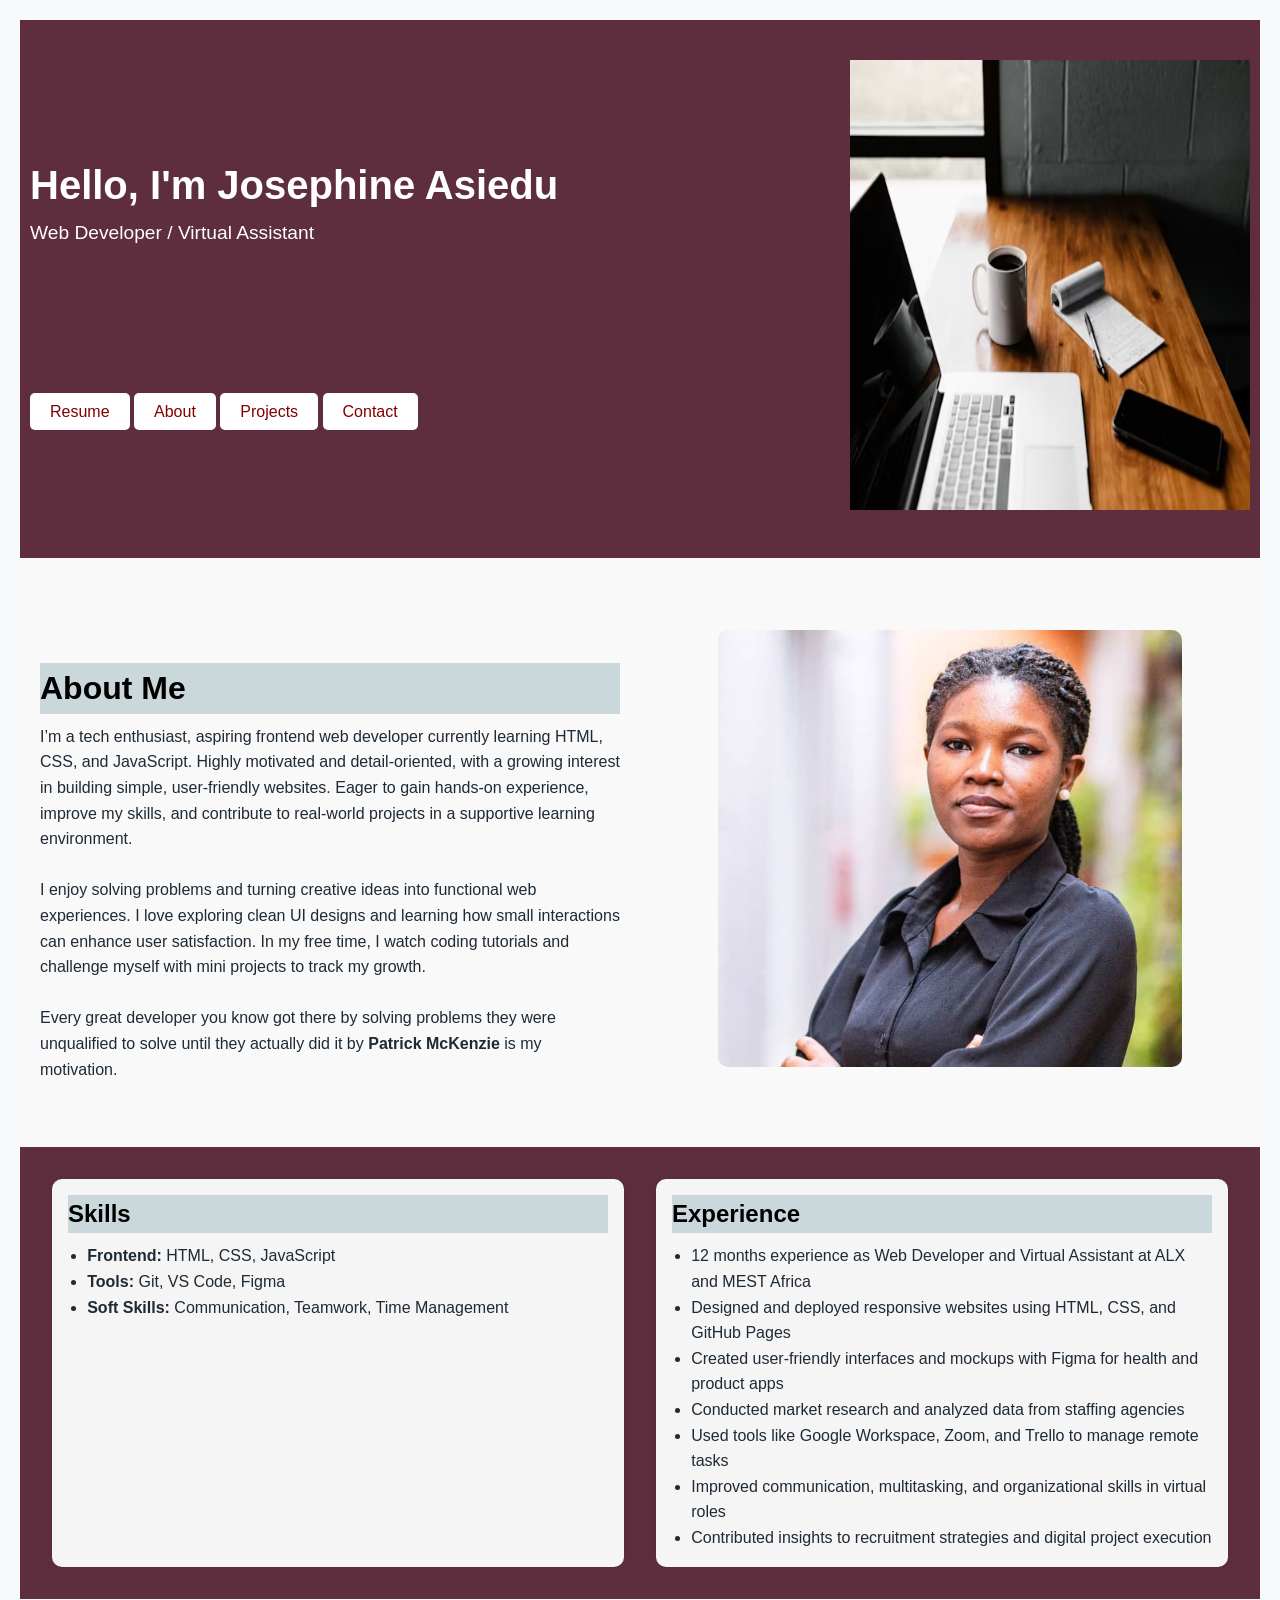
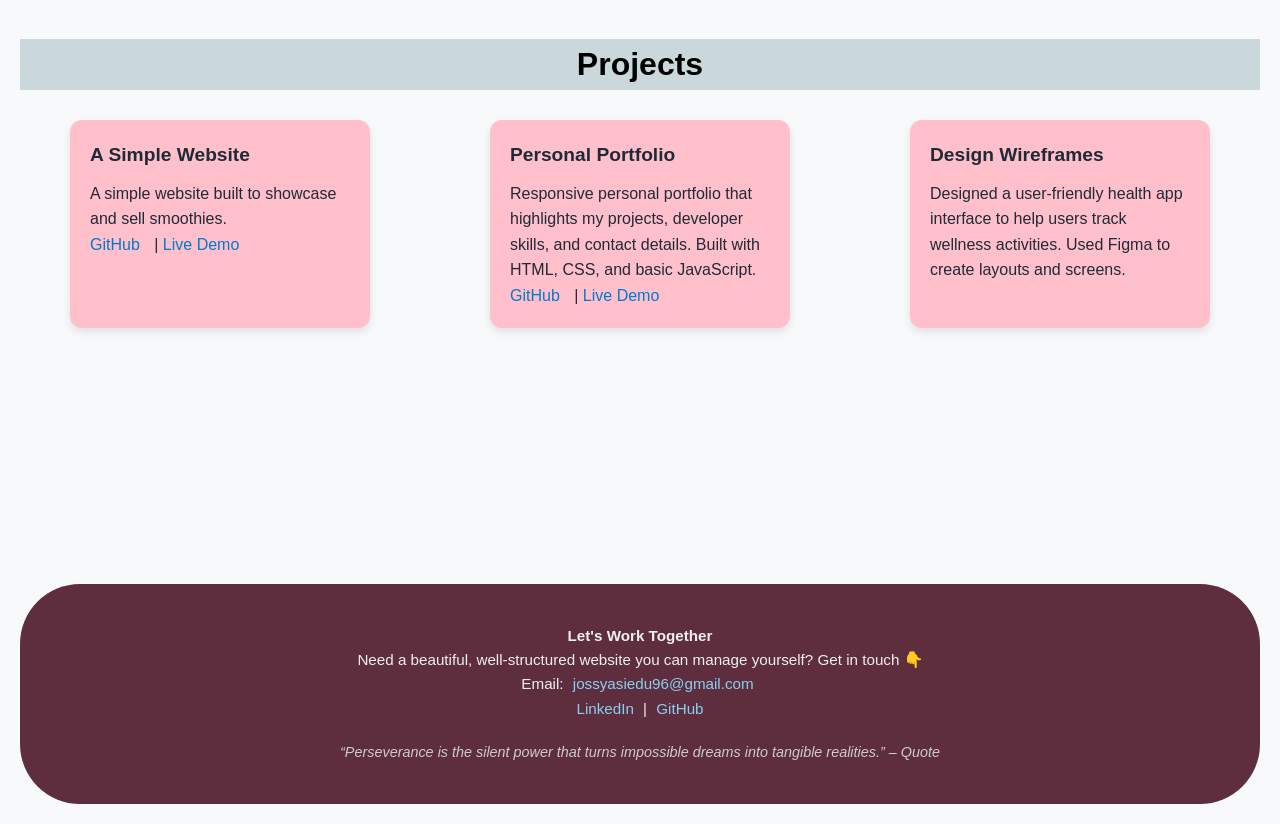
==== index.html @ d166ae1a "changed name" ====
<!DOCTYPE html>
<html lang="en">
  <head>
    <meta charset="UTF-8" />
    <meta name="viewport" content="width=device-width, initial-scale=1.0" />
    <title>Josephine Asiedu | Portfolio</title>
    <link rel="stylesheet" href="style.css" />
  </head>
  <body>
    <!-- Hero Section -->
    <section id="home" class="hero">
      <div class="hero-container">
        <div class="hero-image">
          <img src="./Asset/tech image 2.avif" alt="Professional Photo"/>
        </div>
        <div class="hero-text">
          <h1>Hello, I'm Josephine Asiedu</h1>
          <p>Web Developer / Virtual Assistant</p>
          <a href="your-resume.pdf" class="btn" download>Resume</a>
          <a href="#about" class="btn">About</a>
          <a href="#projects" class="btn">Projects</a>
          <a href="#contact" class="btn">Contact</a>
        </div>
      </div>
    </section>

    <!-- About Me -->
    <section id="about" class="about">
      <div class="about-container">
        <div class="about-text">
          <h2>About Me</h2>
          <p>
            I’m a tech enthusiast, aspiring frontend web developer currently
            learning HTML, CSS, and JavaScript. Highly motivated and
            detail-oriented, with a growing interest in building simple,
            user-friendly websites. Eager to gain hands-on experience, improve
            my skills, and contribute to real-world projects in a supportive
            learning environment. <br/> <br/>
            I enjoy solving problems and turning creative ideas
            into functional web experiences. I love exploring clean UI designs
            and learning how small interactions can enhance user satisfaction.
            In my free time, I watch coding tutorials and challenge myself with
            mini projects to track my growth. <br/> <br/>  Every great developer you know got there by solving problems they were unqualified to solve until
            they actually did it by <b>Patrick McKenzie</b> is my motivation.
          </p>
        </div>
        <div class="about-image">
          <img src="./Asset/prof image.jpg" alt="About Josephine"/>
        </div>
      </div>
    </section>

    <!-- Skills and Experience -->
    <section class="skills-experience">
      <div class="skills">
        <h2>Skills</h2>
        <ul>
          <li><strong>Frontend:</strong> HTML, CSS, JavaScript</li>
          <li><strong>Tools:</strong> Git, VS Code, Figma</li>
          <li>
            <strong>Soft Skills:</strong> Communication, Teamwork, Time
            Management
          </li>
        </ul>
      </div>

      <div class="experience">
        <h2>Experience</h2>
        <ul>
          <li>
            12 months experience as Web Developer and Virtual Assistant at ALX
            and MEST Africa
          </li>
          <li>
            Designed and deployed responsive websites using HTML, CSS, and
            GitHub Pages
          </li>
          <li>
            Created user-friendly interfaces and mockups with Figma for health
            and product apps
          </li>
          <li>
            Conducted market research and analyzed data from staffing agencies
          </li>
          <li>
            Used tools like Google Workspace, Zoom, and Trello to manage remote
            tasks
          </li>
          <li>
            Improved communication, multitasking, and organizational skills in
            virtual roles
          </li>
          <li>
            Contributed insights to recruitment strategies and digital project
            execution
          </li>
        </ul>
      </div>
    </section>

    <!-- Projects -->
    <section id="projects" class="projects">
      <h2>Projects</h2>
      <div class="projects-grid">
        <div class="project-item">
          <h3>A Simple Website</h3>
          <p>A simple website built to showcase and sell smoothies.</p>
          <a href="https://github.com/your-username/project-one">GitHub</a> |
          <a href="https://juicy-smoothie.netlify.app/" target="_blank">Live Demo</a>
        </div>

        <div class="project-item">
          <h3>Personal Portfolio</h3>
          <p>
            Responsive personal portfolio that highlights my projects, developer
            skills, and contact details. Built with HTML, CSS, and basic
            JavaScript.
          </p>
          <a href="https://github.com/your-username/portfolio">GitHub</a> |
          <a href="https://your-portfolio.com">Live Demo</a>
        </div>

        <div class="project-item">
          <h3>Design Wireframes</h3>
          <p>
            Designed a user-friendly health app interface to help users track
            wellness activities. Used Figma to create layouts and screens.
          </p>
        </div>
      </div>
    </section>

    <!-- Contact -->
    <footer id="contact" class="footer">
      <div class="footer-content">
        <p><strong>Let's Work Together</strong></p>
        <p>
          Need a beautiful, well-structured website you can manage yourself? Get
          in touch 👇
        </p>
        <p>
          Email:
          <a href="mailto:jossyasiedu96@gmail.com">jossyasiedu96@gmail.com</a>
        </p>
        <p>
          <a href="https://www.linkedin.com/in/josephineasiedu/" target="_blank"
            >LinkedIn</a
          >
          |
          <a href="https://github.com/josephinecyber" target="_blank">GitHub</a>
        </p>
      </div>
      <div class="footer-quote">
        <p>
          “Perseverance is the silent power that turns impossible dreams into
          tangible realities.” – Quote
        </p>
      </div>
    </footer>
  </body>
</html>
---- style.css ----
/* General Reset */
* {
  margin: 0;
  padding: 0;
  box-sizing: border-box;
  font-family: Arial, sans-serif;
  
}

body {
  line-height: 1.6;
  background-color: #f8f9fa;
  color: #1e2a36;
  padding: 20px;
  
}
.about {
  padding: 60px 20px;
  background-color: #f9f9f9;
}

.about-container {
  display: flex;
  flex-wrap: wrap;
  align-items: center;
  justify-content: space-between;
  gap: 40px;
}

.about-text {
  flex: 1;
  min-width: 280px;
}

.about-text h2 {
  font-size: 2rem;
  ;
}

.about-text p {
  font-size: 1rem;
  line-height: 1.6;
}

.about-image {
  flex: 1;
  min-width: 280px;
  text-align: center;

}

.about-image img {
  max-width: 80%;
  height: auto;
  border-radius: 10px;
  
}


h2 {
  margin-top: 40px;
  margin-bottom: 10px;
  color: black;
  background-color: #cbd8db;
}

section {
  margin-bottom: 5px;
  
}

/* Hero Section */
.hero {
  background-color:rgb(95, 46, 62);
  padding: 40px 10px;


  
}

.hero-container {
  display: flex;
  flex-direction:row-reverse;
  align-items: center;
  justify-content: space-between;
  flex-wrap: wrap;

  
}

.hero-image img {
  width: 400px;
  max-width: 100%;
height: 50vh


  
}

.hero-text {
  max-width: 600px;
  color: white;
  
}

.hero-text h1 {
  font-size: 2.5rem;
  color: white;
  margin-bottom: 1px;

}

.hero-text p {
  font-size: 1.2rem;
  margin-bottom: 150px;
  
}

.btn {
  padding: 10px 20px;
  background-color:white;
  color: maroon;
  text-decoration: none;
  border-radius: 5px; 
}


.projects {
  padding: 10px
  background-color:rgb(95, 46, 62);
  text-align: center;
  height: 60vh
}

.projects h2 {
  font-size: 2rem;
  margin-bottom: 30px;
}

.projects-grid {
  display: grid;
  grid-template-columns: repeat(auto-fit, minmax(250px, 1fr));
  gap: 20px;
  justify-items: center;
}

.project-item {
  background-color:pink;
  padding: 20px;
  border-radius: 12px;
  box-shadow: 0 4px 8px rgba(0,0,0,0.1);
  text-align: left;
  transition: transform 0.2s ease;
  width: 100%;
  max-width: 300px;
}

.project-item:hover {
  transform: translateY(-5px);
}

.project-item h3 {
  margin-bottom: 10px;
  font-size: 1.2rem;
}

.project-item a {
  color: #007acc;
  text-decoration: none;
  margin-right: 10px;
  
}

.project-item a:hover {
  text-decoration: underline;
}

/* Skills & Experience */
.skills-experience {
  display: flex;
  flex-wrap: wrap;
  justify-content: space-between;
  gap: 2rem;
  padding: 2rem;
  background-color: rgb(95, 46, 62);
  
}

.skills-experience .skills,
.skills-experience .experience {
  flex: 1 1 45%;
  background-color: #f5f5f5;
  padding: 1rem;
  border-radius: 10px;
  box-shadow: 0 0 10px rgba(0, 0, 0, 0.1);
}

.skills-experience h2 {
  margin-top: 0;
}

.skills-experience ul {
  padding-left: 1.2rem;
  list-style-type: disc;
}

@media (max-width: 768px) {
  .skills-experience {
    flex-direction: column;
  }
}


/* Contact Section */
.footer {
  background-color: rgb(95, 46, 62);
  color: #f0f0f0;
  padding: 40px 20px;
  text-align: center;
  font-size: 0.95rem;
  border-radius: 60px;
}

.footer a {
  color: #89cff0;
  text-decoration: none;
  margin: 0 5px;
}

.footer a:hover {
  text-decoration: underline;
}

.footer-content {
  margin-bottom: 20px;
}

.footer-quote {
  font-style: italic;
  font-size: 0.9rem;
  color: #ccc;
}


/* Responsive */
@media (max-width: 768px) {
  .hero-container {
    flex-direction: column;
    text-align: center;
  }

  .hero-text {
    margin-top: 20px;
  }

  .hero-image img {
    width: 100%;
  }
}
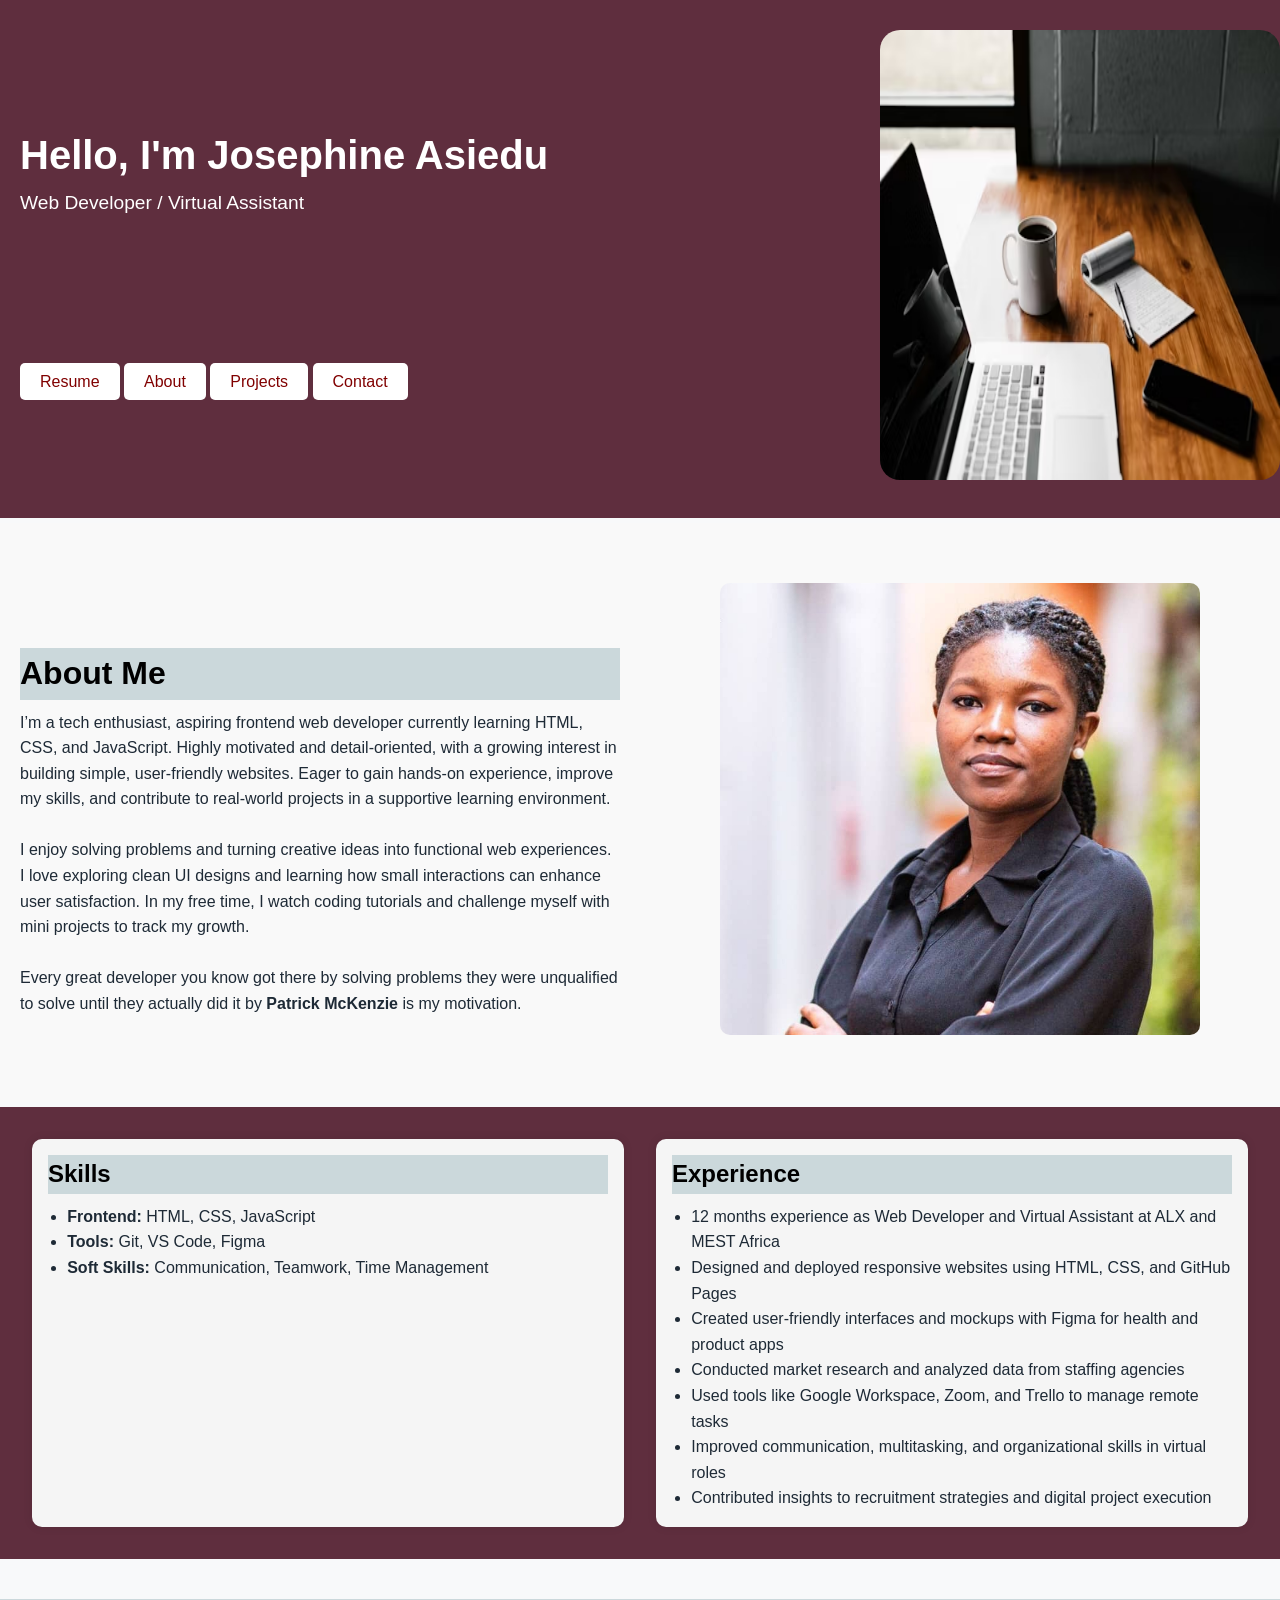
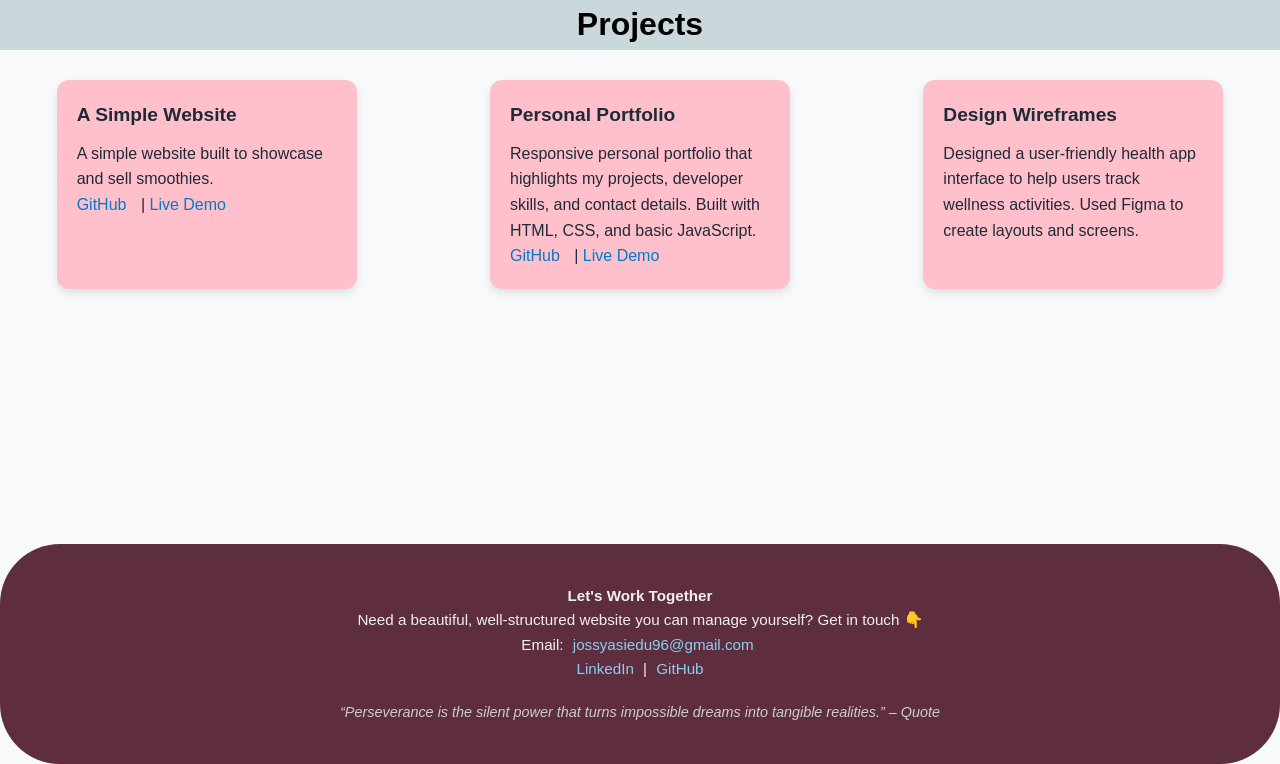
==== commit d1ab1f07: "new image" ====
--- a/index.html
+++ b/index.html
@@ -16,7 +16,7 @@
         <div class="hero-text">
           <h1>Hello, I'm Josephine Asiedu</h1>
           <p>Web Developer / Virtual Assistant</p>
-          <a href="your-resume.pdf" class="btn" download>Resume</a>
+          <a href="https://docs.google.com/document/d/1nJ4gWwXbFY8itQz91eRTHjvX8dvLKza8WxKa2whjHP0/edit?usp=sharing" target="_blank" class="btn" download>Resume</a>
           <a href="#about" class="btn">About</a>
           <a href="#projects" class="btn">Projects</a>
           <a href="#contact" class="btn">Contact</a>
@@ -117,7 +117,7 @@
             JavaScript.
           </p>
           <a href="https://github.com/your-username/portfolio">GitHub</a> |
-          <a href="https://your-portfolio.com">Live Demo</a>
+          <a href="https://personalportfolio8.netlify.app/">Live Demo</a>
         </div>
 
         <div class="project-item">
--- a/style.css
+++ b/style.css
@@ -11,7 +11,8 @@
   line-height: 1.6;
   background-color: #f8f9fa;
   color: #1e2a36;
-  padding: 20px;
+  
+  
   
 }
 .about {
@@ -34,7 +35,7 @@
 
 .about-text h2 {
   font-size: 2rem;
-  ;
+  
 }
 
 .about-text p {
@@ -46,6 +47,7 @@
   flex: 1;
   min-width: 280px;
   text-align: center;
+
 
 }
 
@@ -84,6 +86,7 @@
   align-items: center;
   justify-content: space-between;
   flex-wrap: wrap;
+  margin:-10px;
 
   
 }
@@ -91,7 +94,10 @@
 .hero-image img {
   width: 400px;
   max-width: 100%;
-height: 50vh
+height: 50vh;
+border-radius: 20px;
+
+
 
 
   
@@ -100,6 +106,7 @@
 .hero-text {
   max-width: 600px;
   color: white;
+  margin-left: 20px;
   
 }
 
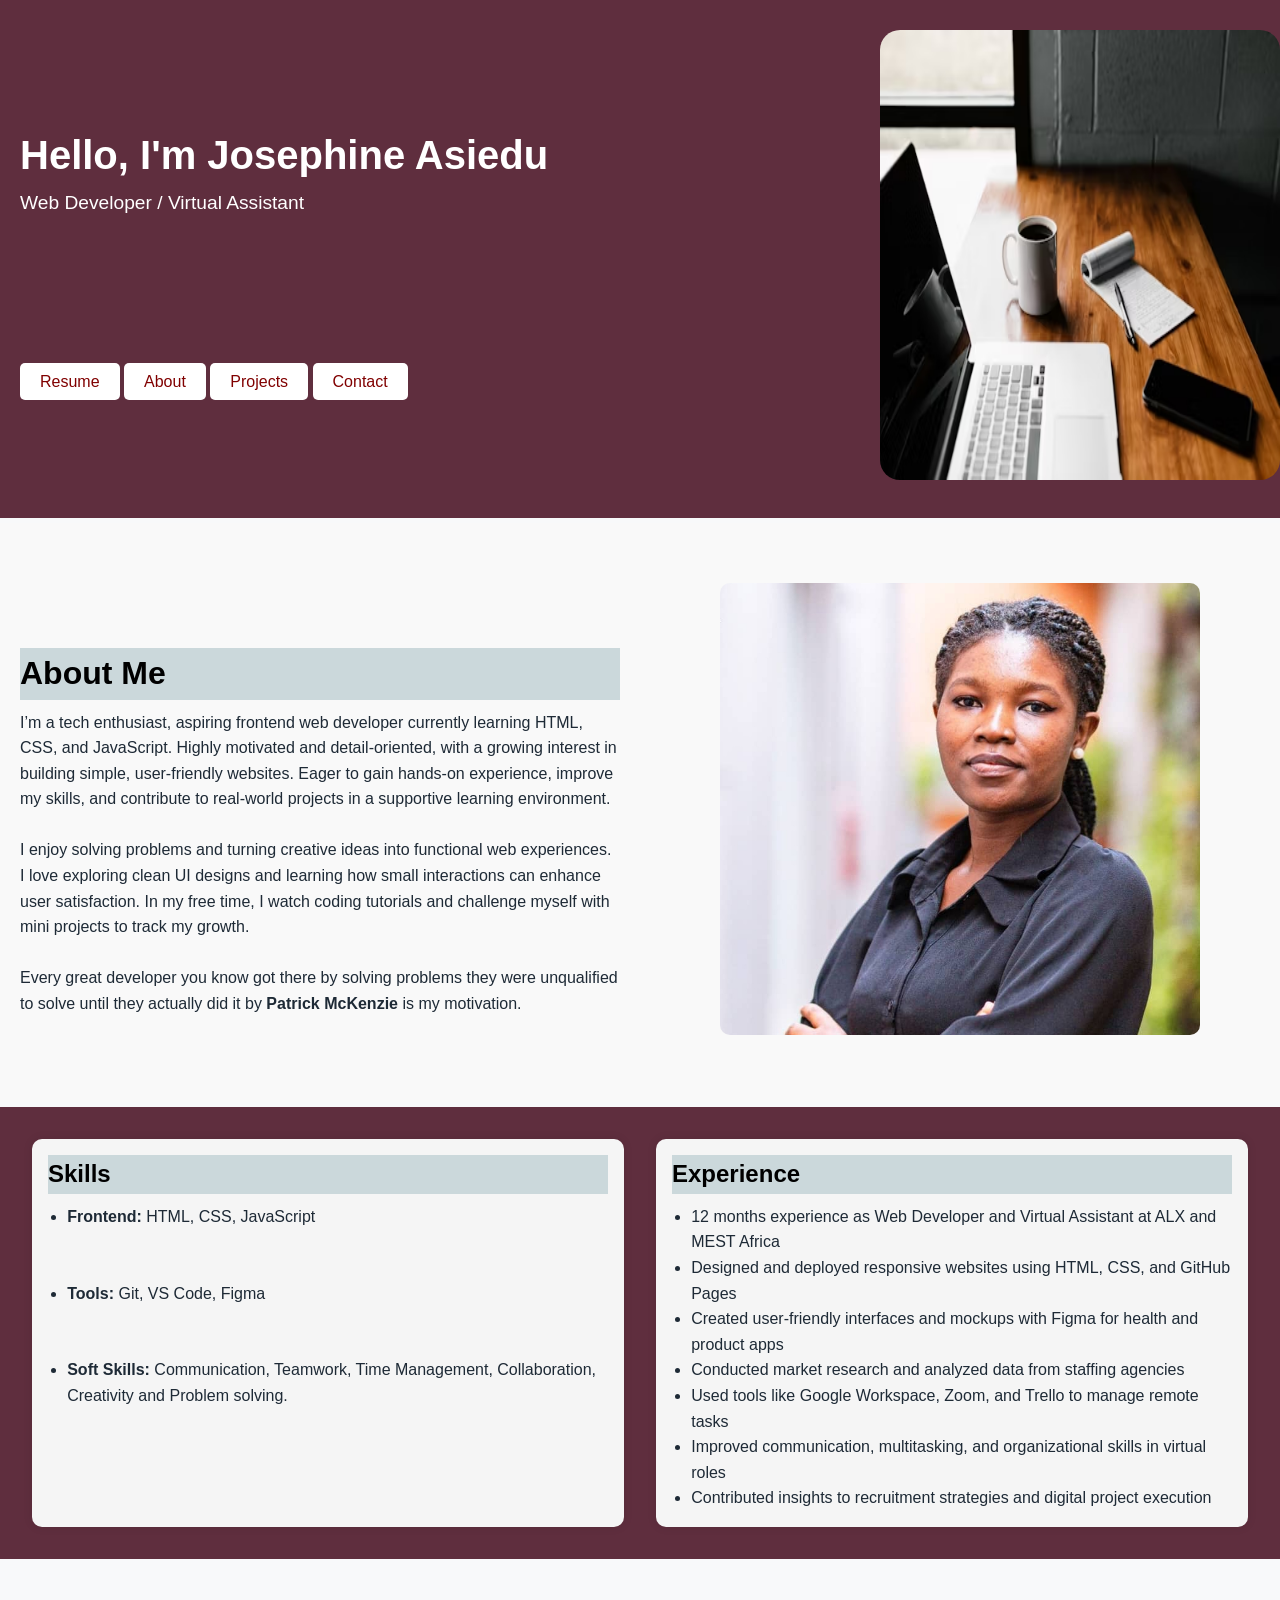
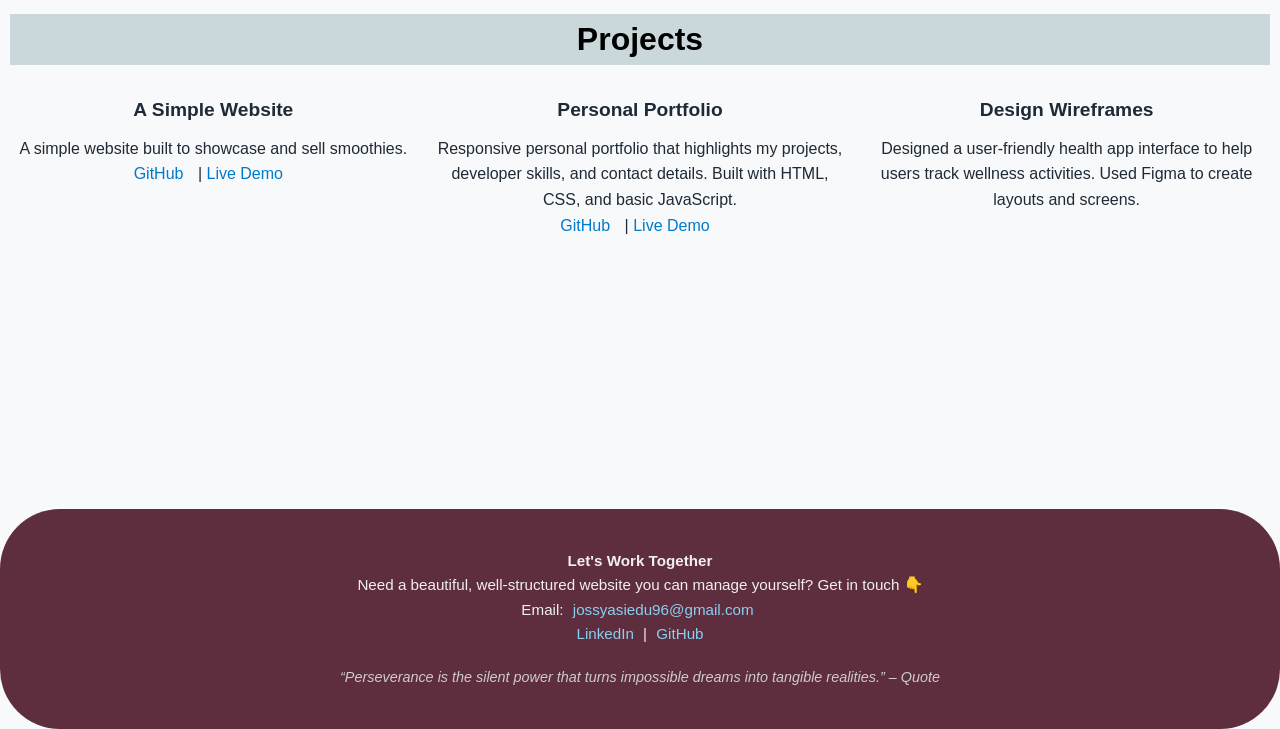
==== commit 3df9e58d: "color change" ====
--- a/index.html
+++ b/index.html
@@ -55,11 +55,11 @@
       <div class="skills">
         <h2>Skills</h2>
         <ul>
-          <li><strong>Frontend:</strong> HTML, CSS, JavaScript</li>
-          <li><strong>Tools:</strong> Git, VS Code, Figma</li>
+          <li><strong>Frontend:</strong> HTML, CSS, JavaScript</li> <br/b> <br/b>
+          <li><strong>Tools:</strong> Git, VS Code, Figma</li> <br/b> <br/b>
           <li>
             <strong>Soft Skills:</strong> Communication, Teamwork, Time
-            Management
+            Management, Collaboration, Creativity and Problem solving.
           </li>
         </ul>
       </div>
--- a/style.css
+++ b/style.css
@@ -133,10 +133,9 @@
 
 
 .projects {
-  padding: 10px
-  background-color:rgb(95, 46, 62);
-  text-align: center;
-  height: 60vh
+  padding: 10px;
+  text-align:center;
+  height: 60vh;
 }
 
 .projects h2 {
@@ -149,7 +148,7 @@
   grid-template-columns: repeat(auto-fit, minmax(250px, 1fr));
   gap: 20px;
   justify-items: center;
-}
+} cen
 
 .project-item {
   background-color:pink;
